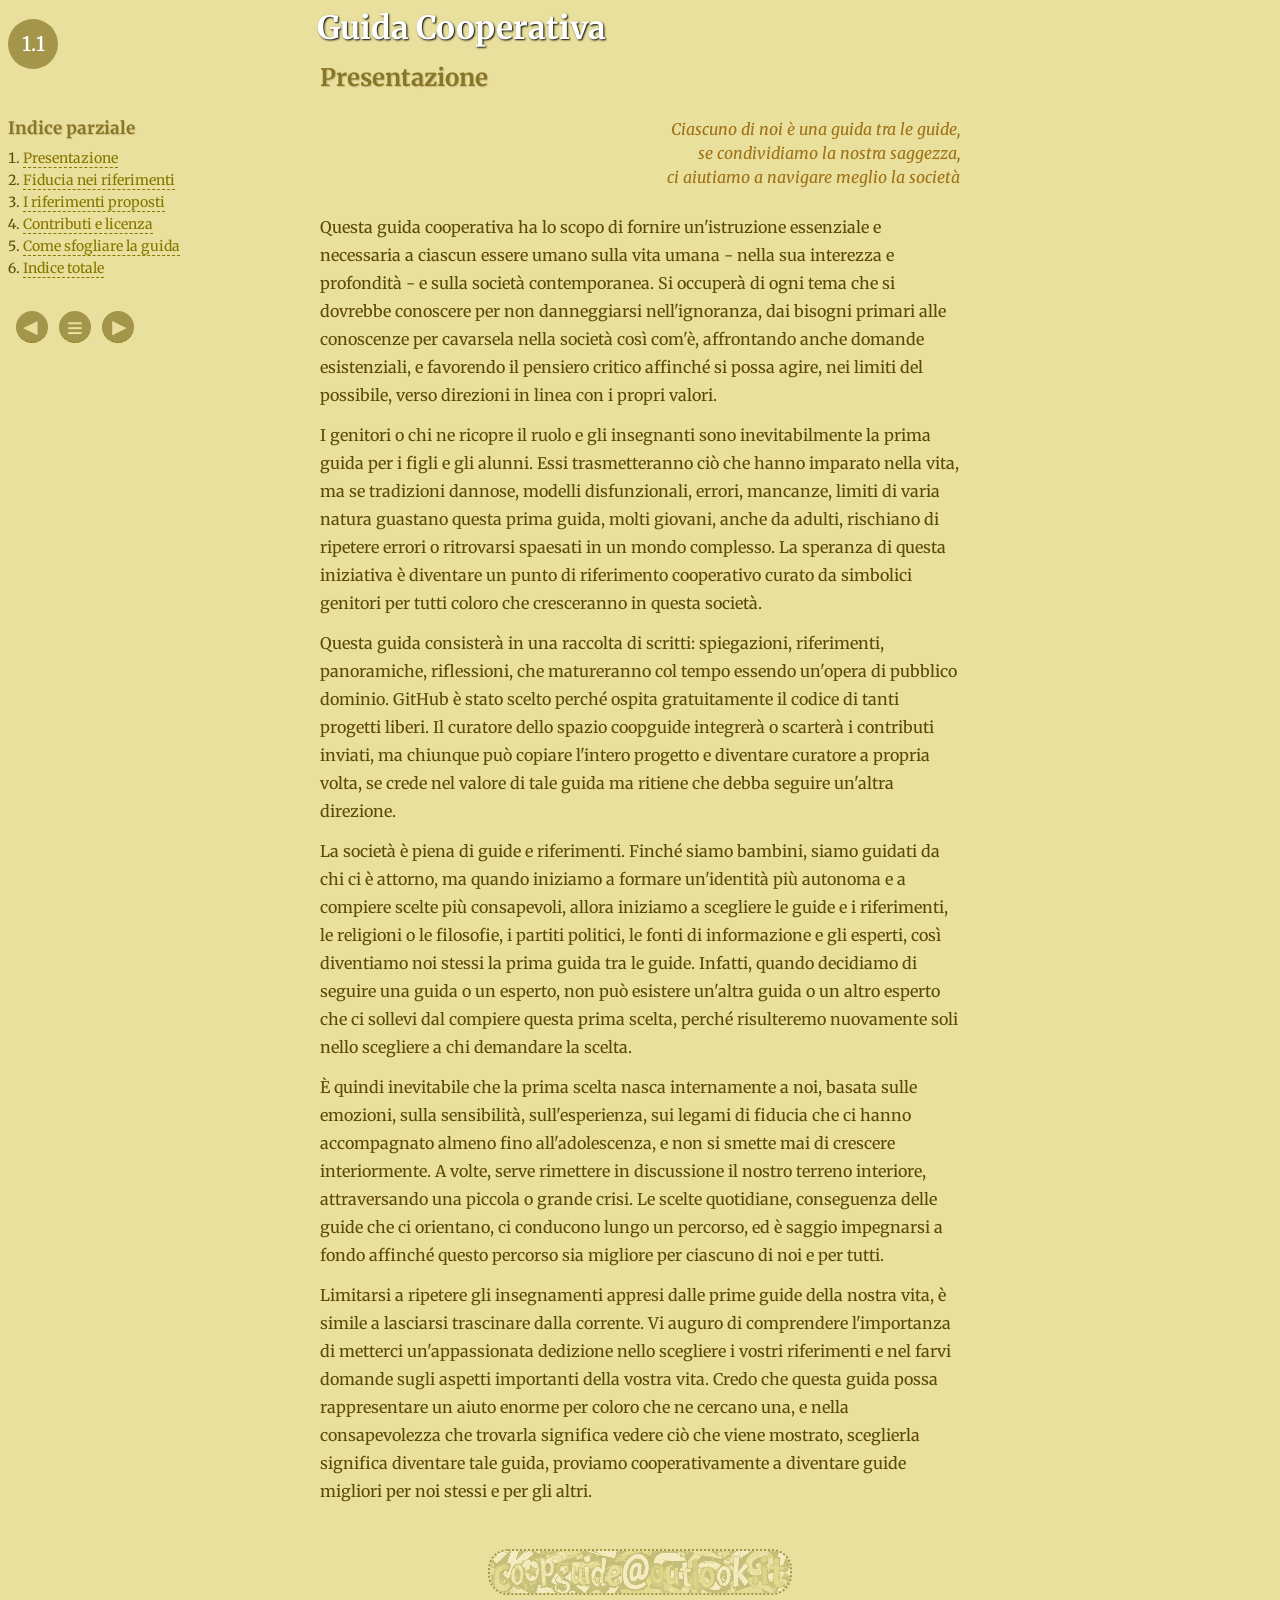
==== 1-guida-cooperativa/1-presentazione.html @ 39dcb46a "updated indexes and links to the last edited pages" ====
<!DOCTYPE html>
<html>
<head>
	<meta charset="utf-8">
	<title>Guida Cooperativa</title>
	<meta name="viewport" content="width=device-width, initial-scale=1, maximum-scale=1.0, user-scalable=no">
	<link rel="stylesheet" href="../assets/style.css">
<body>
<main>
<header>
<div class="column">
<div class="number">1.1</div>
</div>
<div class="titles">
<h1>Guida Cooperativa</h1>
<h2>Presentazione</h2>
</div>
<div class="column"></div>
</header>
<article>
<nav class="column"><h3>Indice parziale</h3>
<ol>
	<li><a href="/1-guida-cooperativa/1-presentazione.html">Presentazione</a></li>
	<li><a href="/1-guida-cooperativa/2-fiducia-nei-riferimenti.html">Fiducia nei riferimenti</a></li>
	<li><a href="/1-guida-cooperativa/3-riferimenti-proposti.html">I riferimenti proposti</a></li>
	<li><a href="/1-guida-cooperativa/4-contributi-e-licenza.html">Contributi e licenza</a></li>
	<li><a href="/1-guida-cooperativa/5-come-sfogliare.html">Come sfogliare la guida</a></li>
	<li><a href="/1-guida-cooperativa/6-indice.html">Indice totale</a></li>
</ol>
<div>
	<a class="nav-link" href="#">◄</a>
	<a class="nav-link" href="/1-guida-cooperativa/6-indice.html">≡</a>
	<a class="nav-link" href="/1-guida-cooperativa/2-fiducia-nei-riferimenti.html">►</a>
</div>
</nav>
<section class="content">
<div class="intro">Ciascuno di noi è una guida tra le guide,
se condividiamo la nostra saggezza,
ci aiutiamo a navigare meglio la società</div>

<p>Questa guida cooperativa ha lo scopo di fornire un'istruzione essenziale e necessaria a ciascun essere umano sulla vita umana - nella sua interezza e profondità - e sulla società contemporanea. Si occuperà di ogni tema che si dovrebbe conoscere per non danneggiarsi nell'ignoranza, dai bisogni primari alle conoscenze per cavarsela nella società così com'è, affrontando anche domande esistenziali, e favorendo il pensiero critico affinché si possa agire, nei limiti del possibile, verso direzioni in linea con i propri valori.</p>
<p>I genitori o chi ne ricopre il ruolo e gli insegnanti sono inevitabilmente la prima guida per i figli e gli alunni. Essi trasmetteranno ciò che hanno imparato nella vita, ma se tradizioni dannose, modelli disfunzionali, errori, mancanze, limiti di varia natura guastano questa prima guida, molti giovani, anche da adulti, rischiano di ripetere errori o ritrovarsi spaesati in un mondo complesso. La speranza di questa iniziativa è diventare un punto di riferimento cooperativo curato da simbolici genitori per tutti coloro che cresceranno in questa società.</p>
<p>Questa guida consisterà in una raccolta di scritti: spiegazioni, riferimenti, panoramiche, riflessioni, che matureranno col tempo essendo un'opera di pubblico dominio. GitHub è stato scelto perché ospita gratuitamente il codice di tanti progetti liberi. Il curatore dello spazio coopguide integrerà o scarterà i contributi inviati, ma chiunque può copiare l'intero progetto e diventare curatore a propria volta, se crede nel valore di tale guida ma ritiene che debba seguire un'altra direzione.</p>
<p>La società è piena di guide e riferimenti. Finché siamo bambini, siamo guidati da chi ci è attorno, ma quando iniziamo a formare un'identità più autonoma e a compiere scelte più consapevoli, allora iniziamo a scegliere le guide e i riferimenti, le religioni o le filosofie, i partiti politici, le fonti di informazione e gli esperti, così diventiamo noi stessi la prima guida tra le guide. Infatti, quando decidiamo di seguire una guida o un esperto, non può esistere un'altra guida o un altro esperto che ci sollevi dal compiere questa prima scelta, perché risulteremo nuovamente soli nello scegliere a chi demandare la scelta.</p>
<p>È quindi inevitabile che la prima scelta nasca internamente a noi, basata sulle emozioni, sulla sensibilità, sull'esperienza, sui legami di fiducia che ci hanno accompagnato almeno fino all'adolescenza, e non si smette mai di crescere interiormente. A volte, serve rimettere in discussione il nostro terreno interiore, attraversando una piccola o grande crisi. Le scelte quotidiane, conseguenza delle guide che ci orientano, ci conducono lungo un percorso, ed è saggio impegnarsi a fondo affinché questo percorso sia migliore per ciascuno di noi e per tutti.</p>
<p>Limitarsi a ripetere gli insegnamenti appresi dalle prime guide della nostra vita, è simile a lasciarsi trascinare dalla corrente. Vi auguro di comprendere l'importanza di metterci un'appassionata dedizione nello scegliere i vostri riferimenti e nel farvi domande sugli aspetti importanti della vostra vita. Credo che questa guida possa rappresentare un aiuto enorme per coloro che ne cercano una, e nella consapevolezza che trovarla significa vedere ciò che viene mostrato, sceglierla significa diventare tale guida, proviamo cooperativamente a diventare guide migliori per noi stessi e per gli altri.</p>
</section>
<aside class="column"></aside>
</article>
</main>
<a href="/1-guida-cooperativa/4-contributi-e-licenza.html"><img class="letters" src="../assets/letters.png" /></a>
</body>
</html>
---- assets/style.css ----
@import url('https://fonts.googleapis.com/css2?family=Merriweather:ital,wght@0,300;0,400;0,700;1,300;1,400&display=swap');

* {
	box-sizing: border-box;
	margin: 0;
	padding: 0;
}
html {
	background: #e8e09c;
	color: #5e490a;
	font-family: "Merriweather", serif;
	font-optical-sizing: auto;
	font-weight: 450;
	font-style: normal;
}
body {
	padding: 8px 8px 48px 8px;
	font-size: 16px;
}
img.letters {
	display: block;
	margin: 32px auto 0 auto;
	border-radius: 20px;
	border: #a3954a dotted 2px;
}
header {
	margin-bottom: 24px;
	display: flex;
}
.column {
	flex-basis: calc((100% - 640px) / 2);
}
nav.column, aside.column {
	min-width: 260px;
}
nav.column {
	font-size: 14px;
	margin-bottom: 24px;
}
nav.column ol {
	padding-left: 0;
}
p, ul li {
	margin-bottom: 12px;
	line-height: 28px;
}
nav ol {
	list-style-position: inside;
}
nav li {
	line-height: 22px;
}
.content ul, .content ol {
	margin-left: 24px;
}
a.nav-link {
	background: #a3954a;
	color: #e8e09c;
	margin: 32px 0 0 8px;
	width:32px;
	height:32px;
	border-radius: 100%;
	font-size: 24px;
	display: inline-block;
	text-align: center;
}
a.nav-link:nth-child(1) {
	padding-right: 3px;
	margin-left: 8px;
}
a.nav-link:nth-child(2) {
	padding-top: 0.5px;
	font-size: 29px;
	font-weight: 600;
	vertical-align: bottom;
	line-height: 31px;
}
a.nav-link:nth-child(3) {
	padding-left: 3px;
}
.number {
	background: #a3954a;
	color: #fff;
	padding-top: 12px;
	margin: 11px 16px 0 0;
	border-radius: 100%;
	font-size: 20px;
	width:50px;
	height:50px;
	text-align:center;
	font-weight: 600;
}
.titles {
	flex-basis: 640px;
	flex-grow: 0;
	flex-shrink: 1;
}
.intro {
	white-space: pre-wrap;
	font-style: italic;
	font-size: 16px;
	text-align: right;
	margin-bottom: 24px;
	line-height: 24px;
	color: #a17217;
}
article {
	display: flex;
	flex-wrap: wrap;
}
section.content {
	flex-basis: 640px;
	flex-grow: 0;
	flex-shrink: 1;
	margin: 0 auto;
}
h1 {
	color: #fff;
	text-shadow: #000 1px 1px 2px;
	font-size: 32px;
	margin-bottom: 14px;
	margin-left: -3px;
}
h2, h3, nav.column h3 {
	color: #867726;
	text-shadow: #d3bc84 1px 1px 1px;
	margin-bottom: 8px;
	font-size: 17px;
}
h2 {
	font-size: 24px;
	margin-bottom: 0px;
}
h3.subsection {
	color: #bc8504;
	font-size: 16px;
	font-weight: 400;
	text-shadow: none;
	background: #f2eda4;
	display: inline-block;
	padding: 3px 18px;
	border-radius: 16px;
	margin-left: -18px;
}
a {
	color: #870;
	text-decoration: none;
	border-bottom: #870 dashed 1px;
}
a:hover {
	border-bottom: #870 solid 1px;
}
section.content ol {
	font-weight: 600;
	margin-bottom: 16px;
}
section.content ol li {
	line-height: 150%;
}
section.content ol li ol {
	font-weight: normal;
	padding-left: 32px;
	margin-bottom: 0;
}
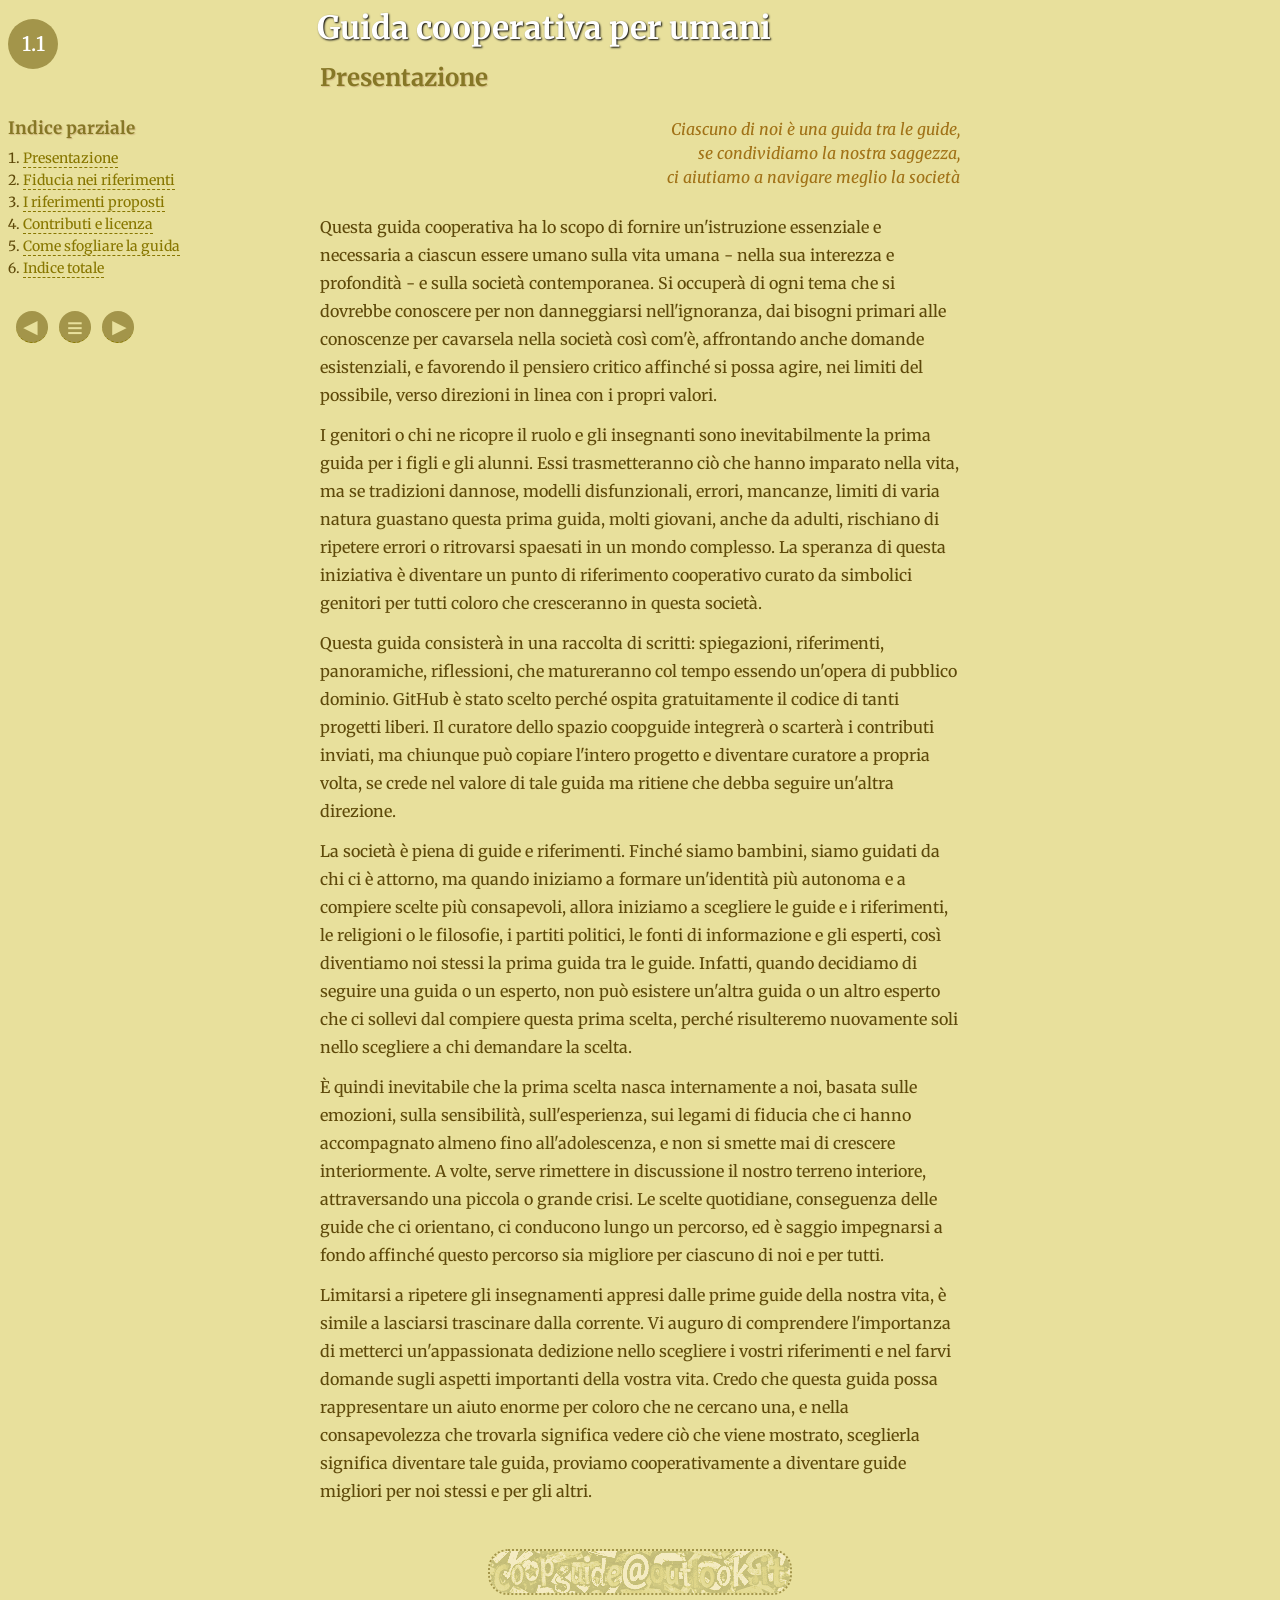
==== commit e31dc495: "improved main title and some sections" ====
--- a/1-guida-cooperativa/1-presentazione.html
+++ b/1-guida-cooperativa/1-presentazione.html
@@ -2,9 +2,11 @@
 <html>
 <head>
 	<meta charset="utf-8">
-	<title>Guida Cooperativa</title>
+	<title>Guida cooperativa per umani | 1.1 Presentazione</title>
 	<meta name="viewport" content="width=device-width, initial-scale=1, maximum-scale=1.0, user-scalable=no">
+	<link rel="shortcut icon" href="../assets/icon.png">
 	<link rel="stylesheet" href="../assets/style.css">
+</head>
 <body>
 <main>
 <header>
@@ -12,7 +14,7 @@
 <div class="number">1.1</div>
 </div>
 <div class="titles">
-<h1>Guida Cooperativa</h1>
+<h1>Guida cooperativa per umani</h1>
 <h2>Presentazione</h2>
 </div>
 <div class="column"></div>
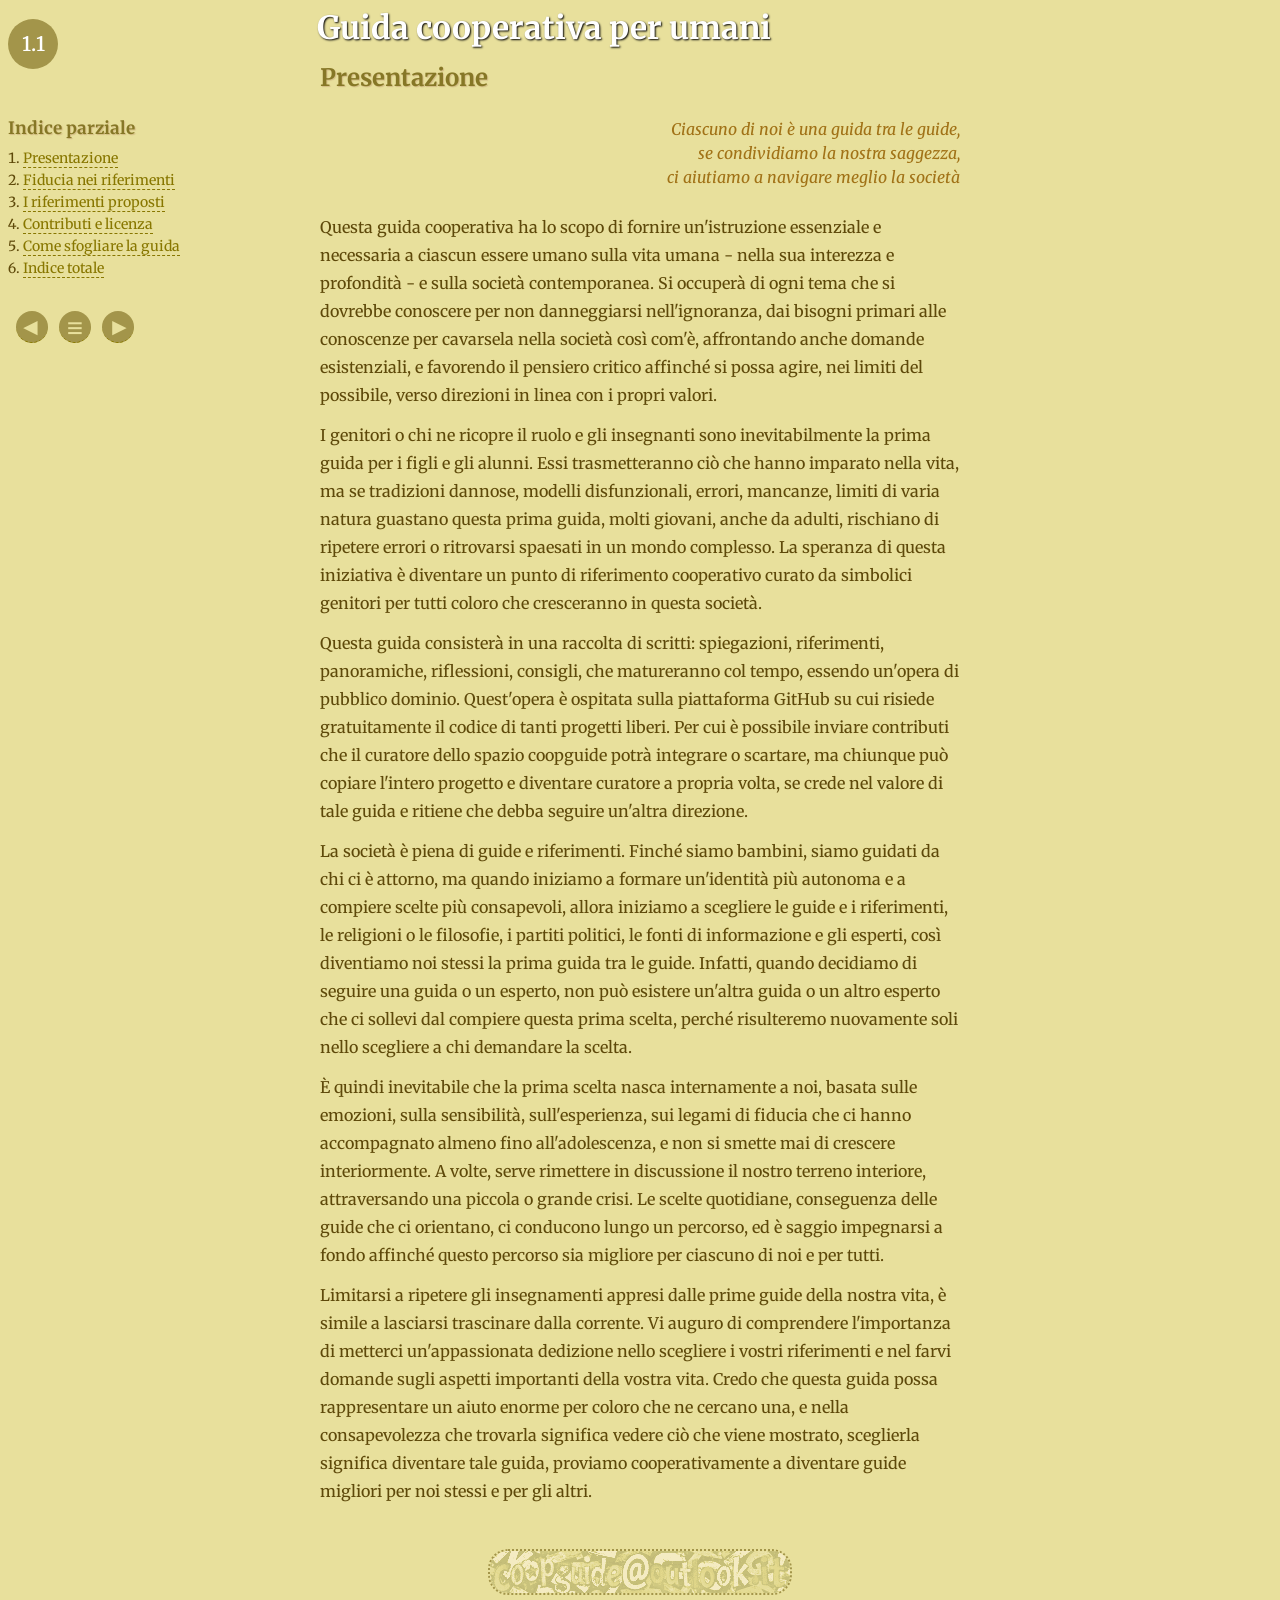
==== commit 54b84b5b: "improved a paragraph of the introduction" ====
--- a/1-guida-cooperativa/1-presentazione.html
+++ b/1-guida-cooperativa/1-presentazione.html
@@ -41,10 +41,15 @@
 ci aiutiamo a navigare meglio la società</div>
 
 <p>Questa guida cooperativa ha lo scopo di fornire un'istruzione essenziale e necessaria a ciascun essere umano sulla vita umana - nella sua interezza e profondità - e sulla società contemporanea. Si occuperà di ogni tema che si dovrebbe conoscere per non danneggiarsi nell'ignoranza, dai bisogni primari alle conoscenze per cavarsela nella società così com'è, affrontando anche domande esistenziali, e favorendo il pensiero critico affinché si possa agire, nei limiti del possibile, verso direzioni in linea con i propri valori.</p>
+
 <p>I genitori o chi ne ricopre il ruolo e gli insegnanti sono inevitabilmente la prima guida per i figli e gli alunni. Essi trasmetteranno ciò che hanno imparato nella vita, ma se tradizioni dannose, modelli disfunzionali, errori, mancanze, limiti di varia natura guastano questa prima guida, molti giovani, anche da adulti, rischiano di ripetere errori o ritrovarsi spaesati in un mondo complesso. La speranza di questa iniziativa è diventare un punto di riferimento cooperativo curato da simbolici genitori per tutti coloro che cresceranno in questa società.</p>
-<p>Questa guida consisterà in una raccolta di scritti: spiegazioni, riferimenti, panoramiche, riflessioni, che matureranno col tempo essendo un'opera di pubblico dominio. GitHub è stato scelto perché ospita gratuitamente il codice di tanti progetti liberi. Il curatore dello spazio coopguide integrerà o scarterà i contributi inviati, ma chiunque può copiare l'intero progetto e diventare curatore a propria volta, se crede nel valore di tale guida ma ritiene che debba seguire un'altra direzione.</p>
+
+<p>Questa guida consisterà in una raccolta di scritti: spiegazioni, riferimenti, panoramiche, riflessioni, consigli, che matureranno col tempo, essendo un'opera di pubblico dominio. Quest'opera è ospitata sulla piattaforma GitHub su cui risiede gratuitamente il codice di tanti progetti liberi. Per cui è possibile inviare contributi  che il curatore dello spazio coopguide potrà integrare o scartare, ma chiunque può copiare l'intero progetto e diventare curatore a propria volta, se crede nel valore di tale guida e ritiene che debba seguire un'altra direzione.</p>
+
 <p>La società è piena di guide e riferimenti. Finché siamo bambini, siamo guidati da chi ci è attorno, ma quando iniziamo a formare un'identità più autonoma e a compiere scelte più consapevoli, allora iniziamo a scegliere le guide e i riferimenti, le religioni o le filosofie, i partiti politici, le fonti di informazione e gli esperti, così diventiamo noi stessi la prima guida tra le guide. Infatti, quando decidiamo di seguire una guida o un esperto, non può esistere un'altra guida o un altro esperto che ci sollevi dal compiere questa prima scelta, perché risulteremo nuovamente soli nello scegliere a chi demandare la scelta.</p>
+
 <p>È quindi inevitabile che la prima scelta nasca internamente a noi, basata sulle emozioni, sulla sensibilità, sull'esperienza, sui legami di fiducia che ci hanno accompagnato almeno fino all'adolescenza, e non si smette mai di crescere interiormente. A volte, serve rimettere in discussione il nostro terreno interiore, attraversando una piccola o grande crisi. Le scelte quotidiane, conseguenza delle guide che ci orientano, ci conducono lungo un percorso, ed è saggio impegnarsi a fondo affinché questo percorso sia migliore per ciascuno di noi e per tutti.</p>
+
 <p>Limitarsi a ripetere gli insegnamenti appresi dalle prime guide della nostra vita, è simile a lasciarsi trascinare dalla corrente. Vi auguro di comprendere l'importanza di metterci un'appassionata dedizione nello scegliere i vostri riferimenti e nel farvi domande sugli aspetti importanti della vostra vita. Credo che questa guida possa rappresentare un aiuto enorme per coloro che ne cercano una, e nella consapevolezza che trovarla significa vedere ciò che viene mostrato, sceglierla significa diventare tale guida, proviamo cooperativamente a diventare guide migliori per noi stessi e per gli altri.</p>
 </section>
 <aside class="column"></aside>
--- a/assets/style.css
+++ b/assets/style.css
@@ -12,6 +12,7 @@
 	font-optical-sizing: auto;
 	font-weight: 450;
 	font-style: normal;
+	scroll-behavior: smooth;
 }
 body {
 	padding: 8px 8px 48px 8px;
@@ -98,7 +99,6 @@
 .intro {
 	white-space: pre-wrap;
 	font-style: italic;
-	font-size: 16px;
 	text-align: right;
 	margin-bottom: 24px;
 	line-height: 24px;
@@ -150,6 +150,10 @@
 a:hover {
 	border-bottom: #870 solid 1px;
 }
+section.content ol a, section.content ol a:hover {
+	border-bottom: none;
+	font-weight: normal;
+}
 section.content ol {
 	font-weight: 600;
 	margin-bottom: 16px;
@@ -161,4 +165,68 @@
 	font-weight: normal;
 	padding-left: 32px;
 	margin-bottom: 0;
+}
+sup.notes {
+	padding: 0 3px 0 3px;
+}
+sup.notes a {
+	font-weight: bold;
+	border-bottom: none;
+}
+aside.footnotes {
+	color: #999259;
+	border-left: 46px solid #c4bd81;
+	font-size: 14px;
+	padding: 0 0 6px 0;
+	margin: 0 0 8px -18px;
+}
+aside.footnotes p {
+	padding: 4px 16px 6px 16px;
+	line-height: 22px;
+	margin-bottom: 0;
+	scroll-margin-top: 25vh;
+}
+aside.footnotes > p:not(.spoiler):last-child {
+	padding-bottom: 0;
+}
+aside.footnotes p.a {
+	border-top: 6px dotted #839bd4;
+	border-bottom: 6px dotted #839bd4;
+	padding-top: 4px;
+}
+a.f, .footnotes p.f b:first-child {
+	color: #c04444;
+}
+a.a, .footnotes p.a b:first-child {
+	color: #44f;
+}
+p.spoiler {
+	height: 26px;
+	cursor: pointer;
+	overflow: hidden;
+}
+p.spoiler:not(.a) {
+	color: transparent;
+	background: linear-gradient(to right, #999259 0%, #999259 70%, #e8e09c 95%);
+	background-clip: text;
+	-webkit-background-clip: text;
+}
+p.a.spoiler span:first-child {
+	display: inline-block;
+	color: transparent;
+	background: linear-gradient(to right, #999259 0%, #999259 70%, #e8e09c 95%);
+	background-clip: text;
+	-webkit-background-clip: text;
+}
+p.a.spoiler {
+	height: 41px;
+}
+.spoiler .button {
+	display: block;
+	float: right;
+	font-weight: bold;
+}
+.spoiler .button:hover {
+	color: #6a6432;
+	cursor: pointer;
 }
